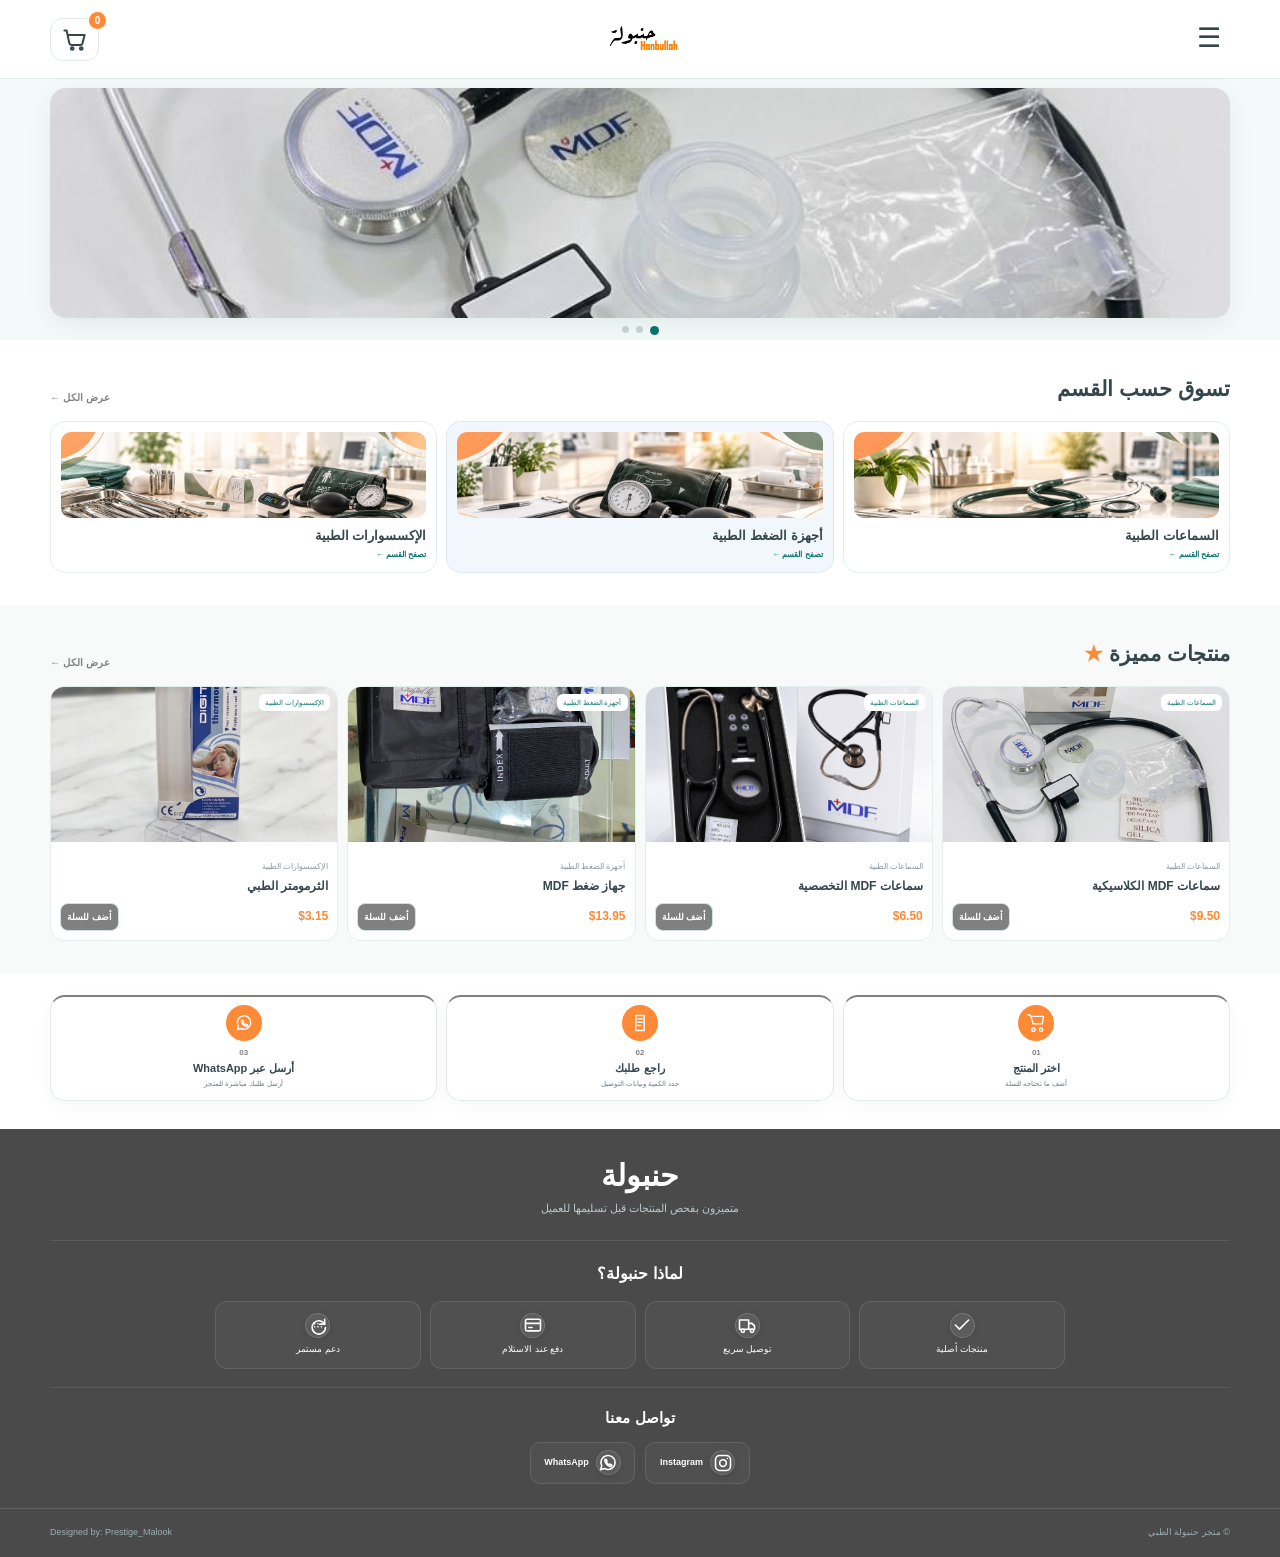
==== index.html @ afe7ba10 "Update index.html" ====
<!doctype html>
<html lang="ar" dir="rtl">
<head>
<meta charset="utf-8"><meta name="viewport" content="width=device-width,initial-scale=1,viewport-fit=cover">
<meta name="theme-color" content="#0b756e"><title>حنبولة | متجر الأدوات الطبية</title>
<link rel="stylesheet" href="css/style.css">
</head>
<body>
<header class="site-header">
  <div class="container header-row">
    <button class="menu-btn" id="mobileMenuBtn" aria-label="فتح القائمة" aria-expanded="false" type="button">☰</button>
    <a class="brand" href="index.html" aria-label="حنبولة">
      <strong></strong>
      <div class="header-logo">
    <img src="images/logo.jpg" alt="حنبولة">
</div>
 <a class="cart" href="cart.html" aria-label="السلة">
  <svg class="cart-icon" viewBox="0 0 24 24" aria-hidden="true">
    <path d="M3 4h2l2.4 11.2a2 2 0 0 0 2 1.6h7.8a2 2 0 0 0 1.9-1.4L21 8H6"/>
    <circle cx="10" cy="20" r="1.2"/>
    <circle cx="18" cy="20" r="1.2"/>
  </svg>
  <b id="cartCount">0</b>
</a>
  <nav id="mainNav" aria-hidden="true">
    <div class="container nav-inner">
      <a href="index.html">الرئيسية</a>
      <a href="products.html">كل المنتجات</a>
      <a href="categories.html">كل الأقسام</a>
    </div>
  </nav>
</header>

<section class="hero" aria-label="العروض والإعلانات">
  <div class="hero-banner-wrap">
    <div class="hero-slider" id="heroSlider" aria-live="polite">
      <div class="slide active"><img src="images/001.jpg" alt="عرض حنبولة 1"></div>
      <div class="slide"><img src="images/002.jpg" alt="عرض حنبولة 2"></div>
      <div class="slide"><img src="images/003.jpg" alt="عرض حنبولة 3"></div>
    </div>
  </div>
  <div class="dots" id="heroDots" aria-label="شرائح البانر">
    <button class="on" aria-label="الشريحة 1"></button>
    <button aria-label="الشريحة 2"></button>
    <button aria-label="الشريحة 3"></button>
  </div>
</section>

<section class="section" id="categories"><div class="container">
 <div class="section-head"><h2>تسوق حسب القسم</h2><a href="categories.html">عرض الكل ←</a></div>
 <div id="categoryGrid" class="category-grid"></div>
</div></section>

<section class="section featured"><div class="container">
 <div class="section-head"><h2>منتجات مميزة <span>★</span></h2><a href="categories.html">عرض الكل ←</a></div>
 <div id="featuredGrid" class="product-grid"></div>
</div></section>

<section class="steps" aria-label="طريقة الطلب">
  <div class="container">
    <div class="steps-grid">
      <div class="step-card">
        <div class="step-icon" aria-hidden="true"><svg viewBox="0 0 24 24"><path d="M6 4h15l-1.5 9h-11zM6 4 4.5 2H2M9 18a2 2 0 1 0 0 4 2 2 0 0 0 0-4Zm9 0a2 2 0 1 0 0 4 2 2 0 0 0 0-4Z"/></svg></div>
        <b>01</b><h3>اختر المنتج</h3><p>أضف ما تحتاجه للسلة</p>
      </div>
      <div class="step-card">
        <div class="step-icon" aria-hidden="true"><svg viewBox="0 0 24 24"><path d="M7 3h10v18H7zM9 7h6M9 11h6M9 15h4"/></svg></div>
        <b>02</b><h3>راجع طلبك</h3><p>حدد الكمية وبيانات التوصيل</p>
      </div>
      <div class="step-card">
        <div class="step-icon" aria-hidden="true"><svg viewBox="0 0 24 24"><path d="M20 11.5a8 8 0 0 1-11.7 7.1L4 20l1.4-4.1A8 8 0 1 1 20 11.5Z"/><path d="M9 9.2c.2-.5.5-.6.8-.6h.5c.2 0 .4.1.5.4l.7 1.7c.1.2 0 .4-.1.6l-.5.6c.6 1 1.3 1.7 2.3 2.2l.6-.5c.2-.2.4-.2.6-.1l1.7.8c.2.1.3.3.3.5v.5c0 .3-.2.6-.6.8-1 .4-2.5-.1-4.1-1.5-1.6-1.3-2.5-2.9-2.7-4.1Z"/></svg></div>
        <b>03</b><h3>أرسل عبر WhatsApp</h3><p>أرسل طلبك مباشرة للمتجر</p>
      </div>
    </div>
  </div>
</section>

<footer class="site-footer">
  <div class="container footer-main">
    <div class="footer-brand">
      <strong>حنبولة<span></span></strong>
      <p>متميزون بفحص المنتجات قبل تسليمها للعميل</p>
    </div>

    <div class="footer-benefits">
      <h3>لماذا حنبولة؟</h3>
      <div class="footer-benefit-grid">
        <div class="footer-benefit"><span class="benefit-icon"><svg viewBox="0 0 24 24" aria-hidden="true"><path d="M20 6 9 17l-5-5"/></svg></span><span>منتجات أصلية</span></div>
        <div class="footer-benefit"><span class="benefit-icon"><svg viewBox="0 0 24 24" aria-hidden="true"><path d="M3 6h11v11H3zM14 10h4l3 3v4h-7z"/><circle cx="7" cy="19" r="2"/><circle cx="18" cy="19" r="2"/></svg></span><span>توصيل سريع</span></div>
        <div class="footer-benefit"><span class="benefit-icon"><svg viewBox="0 0 24 24" aria-hidden="true"><rect x="3" y="5" width="18" height="14" rx="2"/><path d="M3 10h18M7 15h4"/></svg></span><span>دفع عند الاستلام</span></div>
        <div class="footer-benefit"><span class="benefit-icon"><svg viewBox="0 0 24 24" aria-hidden="true"><path d="M20 11a8 8 0 1 0 1 4"/><path d="M20 5v6h-6"/><path d="M8 10.5h.01M12 10.5h.01M16 10.5h.01M8 14h.01M12 14h.01M16 14h.01"/></svg></span><span>دعم مستمر</span></div>
      </div>
    </div>
    <div class="footer-social">
      <h3>تواصل معنا</h3>
      <div class="social-links">
        <a href="#" aria-label="Instagram"><span><svg viewBox="0 0 24 24" aria-hidden="true"><rect x="3" y="3" width="18" height="18" rx="5"/><circle cx="12" cy="12" r="4"/><circle cx="17.4" cy="6.6" r="1" fill="currentColor" stroke="none"/></svg></span><b>Instagram</b></a>
        <a href="#" aria-label="WhatsApp"><span><svg viewBox="0 0 24 24" aria-hidden="true"><path d="M20.5 11.2a8.5 8.5 0 0 1-12.7 7.4L3 20l1.5-4.5A8.5 8.5 0 1 1 20.5 11.2Z"/><path d="M8.2 8.2c.2-.5.5-.6.8-.6h.5c.2 0 .4.1.5.4l.7 1.7c.1.3.1.5-.1.7l-.6.7c.7 1.3 1.7 2.3 3 3l.7-.6c.2-.2.4-.2.7-.1l1.7.7c.3.1.4.3.4.5v.5c0 .3-.1.6-.6.8-.5.2-1.1.2-1.7 0-2.4-.8-4.9-3.3-5.7-5.7-.2-.6-.2-1.2 0-1.7Z"/></svg></span><b>WhatsApp</b></a>
      </div>
    </div>
  </div>

  <div class="footer-bottom">
    <div class="container footer-bottom-inner">
      <span>Designed by: Prestige_Malook</span>
      <span>© متجر حنبولة الطبي</span>
    </div>
  </div>
</footer>
<script src="data/store-data.js"></script><script src="js/app.js"></script><script src="js/slider.js"></script>
</body></html>
---- css/style.css ----
:root{--green:#0b756e;--dark:#17212b;--muted:#6b7a84;--line:#e3ebea;--soft:#f2f9f8}
*{box-sizing:border-box}body{margin:0;font-family:Arial,Tahoma,sans-serif;color:var(--dark);line-height:1.6}a{text-decoration:none;color:inherit}button,input,select,textarea{font:inherit}button{cursor:pointer}.container{width:min(1180px,calc(100% - 30px));margin:auto}
.site-header{background:#fff;position:sticky;top:0;z-index:50;box-shadow:0 1px 0 var(--line)}.header-row{height:68px;display:flex;align-items:center;justify-content:space-between}.menu-btn{border:0;background:none;font-size:27px}.brand{position:relative;font-size:25px;font-weight:900;padding-bottom:12px}.brand i{font-style:normal;color:var(--green)}.brand small{position:absolute;right:0;bottom:0;font-size:7px;color:#78868e;white-space:nowrap}.cart{border:1px solid var(--line);border-radius:13px;padding:7px 10px;display:flex;gap:3px;align-items:center}.cart b{background:#FC8A36;color:white;border-radius:50%;min-width:23px;height:23px;line-height:23px;text-align:center;font-size:11px}
.search-wrap{padding-bottom:9px}.search{height:45px;border:1px solid var(--line);border-radius:13px;display:flex;overflow:hidden;background:#fafcfc}.search input{flex:1;min-width:0;border:0;outline:0;background:none;padding:0 13px}.search button{width:48px;border:0;background:none;color:var(--green);font-size:25px}nav{display:none;border-top:1px solid #f1f3f3}nav.open{display:block}.nav-inner{display:flex;gap:25px;overflow:auto;white-space:nowrap}.nav a{font-size:12px;padding:9px 0;color:#69777f;border-bottom:2px solid transparent}.nav a.active{color:var(--green);border-color:var(--green)}
.hero{background:linear-gradient(120deg,#edf8f7,#f9fbfb);overflow:hidden}.hero-inner{min-height:315px;display:flex;align-items:center;justify-content:space-between}.hero-copy{max-width:63%;padding:25px 0}.hero-copy>span{font-size:10px;color:var(--green);font-weight:800}.hero h1{font-size:clamp(35px,9vw,65px);line-height:1.08;margin:6px 0 12px;letter-spacing:-1.5px}.hero h1 em{font-style:normal;color:var(--green)}.hero p{font-size:12px;color:var(--muted);margin:0 0 14px}.btn{display:inline-flex;align-items:center;justify-content:center;gap:10px;background:#FC8A36;color:#000000;border:0;border-radius:11px;padding:10px 17px;font-weight:800;font-size:12px}.btn.secondary{background:#808080;color:#FAFAFA;border:1px solid #cfe0de}.hero-visual{position:relative;display:grid;place-items:center;min-width:35%}.hero-circle{width:min(150px,30vw);aspect-ratio:1;border-radius:50%;background:#fff;display:grid;place-items:center;font-size:62px;box-shadow:0 15px 40px #0b756e14}.hero-visual label{position:absolute;bottom:3%;left:-4px;background:#fff;padding:5px 8px;border-radius:8px;font-size:7px;font-weight:800;box-shadow:0 6px 18px #0001}.dots{display:flex;justify-content:center;gap:6px;padding-bottom:10px}.dots i{width:7px;height:7px;border-radius:50%;background:#c9d2d2}.dots .on{background:var(--green)}
.section{padding:32px 0}.featured{background:#f7faf9}.section-head{display:flex;align-items:end;justify-content:space-between;margin-bottom:15px}.section-head h2{font-size:21px;margin:0}.section-head h2 span{color:#FC8A36}.section-head a{font-size:10px;color:#808080;font-weight:800}
.category-grid{display:grid;grid-template-columns:repeat(2,minmax(0,1fr));gap:9px}.category-card{min-height:118px;border:1px solid #d9ece9;border-radius:15px;background:#f0faf8;padding:12px;display:flex;flex-direction:column;justify-content:center;position:relative;overflow:hidden}.category-card:nth-child(2n){background:#f1f7fc;border-color:#dceaf4}.cat-icon{font-size:29px}.category-card h3{font-size:13px;margin:3px 0}.category-card span{font-size:8px;color:var(--green);font-weight:800}
.product-grid{display:grid;grid-template-columns:repeat(2,minmax(0,1fr));gap:9px}.product-card{background:#fff;border:1px solid var(--line);border-radius:14px;overflow:hidden}.product-image{height:155px;background:#f1f6f6;display:block;position:relative}.product-image img{width:100%;height:100%;object-fit:cover}.product-image span{position:absolute;top:7px;right:7px;background:#fff;padding:3px 6px;border-radius:6px;font-size:7px;color:var(--green)}.placeholder{display:grid!important;place-items:center}.placeholder:after{content:"🩺";font-size:50px}.product-info{padding:9px}.product-info small{font-size:8px;color:#8b979d}.product-info h3{font-size:12px;line-height:1.35;margin:2px 0 8px}.product-bottom{display:flex;flex-direction:column;gap:6px}.product-bottom strong{font-size:12px;color:#FC8A36}.product-bottom button{width:100%;border:1px solid #cfe3e0;background:#808080;color:#000000;border-radius:8px;padding:6px;font-size:9px;font-weight:800}
.steps{padding:28px 0}.steps-grid{display:grid;grid-template-columns:1fr;gap:14px}.steps-grid>div{border-top:2px solid #808080;padding-top:8px}.steps-grid b{font-size:9px;color:var(--green)}.steps-grid h3{font-size:13px;margin:2px 0}.steps-grid p{font-size:10px;color:var(--muted);margin:0}footer{background:#121b24;color:#cad5da}.footer-grid{display:grid;grid-template-columns:1fr;gap:15px;padding:25px 0}.footer-grid strong{font-size:23px;color:#fff}.footer-grid strong span{color:var(--green)}.footer-grid h4{color:#fff;margin:0}.footer-grid a,.footer-grid p{font-size:10px;margin:3px 0}.copyright{text-align:center;border-top:1px solid #ffffff12;padding:10px;font-size:9px}
.page{padding:35px 0;min-height:65vh}.page-head span,.eyebrow{font-size:10px;color:var(--green);font-weight:900}.page-head h1{font-size:32px;margin:2px 0}.page-head p{color:var(--muted);font-size:12px}.filters{display:flex;gap:8px;margin-bottom:18px}.filters input,.filters select{border:1px solid var(--line);border-radius:9px;padding:9px;outline:0}.filters input{flex:1}.filters select{min-width:210px}.empty{text-align:center;border:1px dashed #cbd8d7;border-radius:15px;padding:50px 15px;color:var(--muted)}.hidden{display:none}
.product-detail{display:grid;grid-template-columns:1fr 1fr;gap:35px}.detail-image{height:500px;border-radius:18px;background:#f2f7f7;overflow:hidden}.detail-image img{width:100%;height:100%;object-fit:cover}.detail-content h1{font-size:38px;line-height:1.15}.detail-price{font-size:25px;color:#FC8A36;font-weight:900}.detail-content>p{color:var(--muted)}.qty-row{display:flex;align-items:center;margin:18px 0}.qty-row button{width:40px;height:40px;border:1px solid var(--line);background:#f8fafb}.qty-row input{width:55px;height:40px;border:1px solid var(--line);text-align:center}.full{width:100%;margin-bottom:8px}
.cart-layout{display:grid;grid-template-columns:1.4fr .7fr;gap:20px}.cart-items{border:1px solid var(--line);border-radius:15px;overflow:hidden}.cart-row{display:grid;grid-template-columns:65px 1fr auto auto auto;gap:10px;align-items:center;padding:12px;border-bottom:1px solid var(--line)}.cart-row img{width:65px;height:65px;object-fit:cover;border-radius:9px;background:#f2f7f7}.cart-row h3{font-size:12px;margin:0}.cart-row small{font-size:10px;color:var(--muted)}.compact{margin:0}.compact button{width:28px;height:28px}.remove{border:0;background:none;color:#b42323;font-size:10px}.order-box{border:1px solid var(--line);border-radius:15px;padding:16px;position:sticky;top:115px}.summary{display:flex;justify-content:space-between}.order-box label{display:block;font-size:9px;font-weight:800;margin:8px 0}.order-box input,.order-box textarea{width:100%;display:block;margin-top:4px;border:1px solid var(--line);border-radius:8px;padding:8px;outline:0}.order-box textarea{min-height:65px}.wa{width:100%;border:0;background:#168a48;color:#fff;border-radius:9px;padding:10px;font-weight:900;font-size:11px}.toast{position:fixed;bottom:18px;right:18px;background:#17212b;color:#fff;padding:9px 13px;border-radius:9px;opacity:0;transition:.2s;z-index:100}.toast.show{opacity:1}
@media(min-width:901px){.header-row{height:78px}.search-wrap{position:absolute;left:50%;top:17px;transform:translateX(-50%);width:45vw;max-width:560px;padding:0}.nav{display:block}.hero-inner{min-height:430px}.hero-copy{max-width:55%}.category-grid{grid-template-columns:repeat(3,1fr)}.product-grid{grid-template-columns:repeat(4,1fr)}.product-bottom{flex-direction:row;align-items:center;justify-content:space-between}.product-bottom button{width:auto}.steps-grid{grid-template-columns:repeat(3,1fr)}.footer-grid{grid-template-columns:2fr 1fr 1fr}}
@media(max-width:600px){.hero-inner{min-height:300px}.hero-copy{max-width:64%}.hero h1{font-size:37px}.hero p{font-size:11px;line-height:1.75}.hero-circle{width:120px;font-size:52px}.section{padding:30px 0}.category-grid{grid-template-columns:repeat(2,minmax(0,1fr))}.product-grid{grid-template-columns:repeat(2,minmax(0,1fr))}.product-image{height:150px}.product-detail{grid-template-columns:1fr;gap:18px}.detail-image{height:315px}.detail-content h1{font-size:29px}.cart-layout{grid-template-columns:1fr}.order-box{position:static}.cart-row{grid-template-columns:56px 1fr auto;gap:7px}.cart-row img{width:56px;height:56px}.cart-row>strong{grid-column:2}.filters{flex-direction:column}.filters select{min-width:0}.footer-grid{grid-template-columns:1fr}}
@media(max-width:360px){.hero h1{font-size:33px}.hero-circle{width:105px}.product-image{height:140px}}

/* ===== v4 requested refinements ===== */
.header-row{direction:rtl}
.menu-btn{order:1;width:42px;height:42px;color:#17212b;display:grid;place-items:center}
.brand{order:2;position:absolute;left:50%;transform:translateX(-50%);top:7px;width:max-content;max-width:58%;text-align:center;padding:0}
.cart{order:3}
.brand strong{display:block;font-size:22px;line-height:1.05}
.brand i{display:inline;color:var(--green)}
.brand small{display:block;position:static;font-size:7px;line-height:1.2;margin-top:3px;color:#718087}
.brand-logo{display:flex;align-items:center;justify-content:center;gap:4px;font-size:9px;line-height:1;color:var(--green);margin-top:5px;font-weight:900}
.brand-logo b{width:17px;height:17px;display:grid;place-items:center;border-radius:50%;background:var(--green);color:#fff;font-size:10px}
.search-wrap{display:none!important}

.hero-inner{min-height:300px}
.hero-copy{max-width:57%}
.hero-copy .btn{display:none!important} /* إزالة زر/كلمة تصفح المنتجات من وسط البانر */
.hero-visual{min-width:39%;height:225px}
.hero-slider{width:min(235px,32vw);height:225px;border-radius:18px;overflow:hidden;background:#fff;box-shadow:0 14px 38px rgba(17,55,55,.08);position:relative}
.hero-slider .slide{position:absolute;inset:0;opacity:0;transition:opacity .7s ease}
.hero-slider .slide.active{opacity:1}
.hero-slider img{width:100%;height:100%;object-fit:cover;display:block}
.slider-arrows{position:absolute;inset:0;display:flex;align-items:center;justify-content:space-between;padding:0 5px;pointer-events:none}
.slider-arrows button{pointer-events:auto;width:28px;height:28px;border:0;border-radius:50%;background:#ffffffd9;color:var(--green);font-size:22px;line-height:20px}
.hero-dots{display:none}

.category-card .cat-icon{font-size:29px}

.usd-price{display:block;color:#FC8A36;font-weight:900}
.yer-price{display:block;font-size:8px;color:#FC8A36;font-weight:600;margin-top:1px}
.rate-note{font-size:9px;color:#FC8A36;background:#FC8A36;border-radius:7px;padding:6px 8px;margin:8px 0 12px;text-align:center}
.summary strong{font-size:15px;text-align:right}

@media(max-width:600px){
  .header-row{height:72px}
  .brand{top:6px;max-width:55%}
  .brand strong{font-size:20px}
  .brand small{font-size:6px}
  .brand-logo{font-size:8px;margin-top:4px}
  .brand-logo b{width:15px;height:15px;font-size:9px}
  .hero-inner{min-height:265px}
  .hero-copy{max-width:60%;padding:18px 0}
  .hero-copy .btn{display:none!important}
  .hero h1{font-size:34px;margin-bottom:8px}
  .hero p{font-size:10px;line-height:1.65}
  .hero-visual{min-width:40%;height:190px}
  .hero-slider{width:125px;height:190px;border-radius:14px}
  .slider-arrows button{width:24px;height:24px;font-size:18px}
  .category-grid{grid-template-columns:repeat(2,minmax(0,1fr))}
  .product-grid{grid-template-columns:repeat(2,minmax(0,1fr))}
}
@media(min-width:601px) and (max-width:900px){
  .hero-inner{min-height:300px}
  .hero-slider{width:200px;height:215px}
}

/* ===== v5: compact mobile header + horizontal advertising banner + horizontal order steps ===== */
nav.open{display:block!important}
.menu-btn{position:relative;border:0;background:transparent;padding:7px;display:flex;flex-direction:column;justify-content:center;gap:5px;z-index:3}
.menu-btn span{display:block;width:29px;height:3px;border-radius:3px;background:var(--dark);transition:.2s}
.menu-btn[aria-expanded="true"] span:nth-child(1){transform:translateY(8px) rotate(45deg)}
.menu-btn[aria-expanded="true"] span:nth-child(2){opacity:0}
.menu-btn[aria-expanded="true"] span:nth-child(3){transform:translateY(-8px) rotate(-45deg)}

.brand{top:4px}
.brand strong{font-size:25px}
.brand small{font-size:8px;margin-top:2px}
.brand-logo{font-size:12px;margin-top:6px;gap:5px}
.brand-logo b{width:23px;height:23px;font-size:13px}
.header-row{min-height:78px}
nav{background:#fff}
.nav-inner{padding-bottom:5px}

.hero{background:#f4faf9;padding-top:10px}
.hero-banner-wrap{width:min(1180px,calc(100% - 30px));margin:auto}
.hero-slider{position:relative;width:100%;height:clamp(120px,20vw,230px);border-radius:16px;overflow:hidden;background:#e8f2f1;box-shadow:0 8px 25px rgba(17,55,55,.07)}
.hero-slider .slide{position:absolute;inset:0;opacity:0;visibility:hidden;transition:opacity .7s ease,visibility .7s ease}
.hero-slider .slide.active{opacity:1;visibility:visible}
.hero-slider img{width:100%;height:100%;display:block;object-fit:cover}
.hero-slider .slide img[src=""]{display:none}
.dots{padding:8px 0 5px;display:flex;justify-content:center;gap:7px}
.dots button{width:7px;height:7px;padding:0;border:0;border-radius:50%;background:#c8d5d4}
.dots button.on{width:9px;height:9px;background:var(--green)}
.slider-arrows{display:none!important}

.steps{padding:22px 0 28px;background:#fff}
.steps-grid{display:grid;grid-template-columns:repeat(3,minmax(0,1fr));gap:9px}
.step-card{border:1px solid var(--line);border-radius:15px;background:#fff;padding:12px 8px;text-align:center;min-width:0;box-shadow:0 5px 18px rgba(20,50,50,.035)}
.step-icon{width:36px;height:36px;border-radius:50%;margin:0 auto 6px;background:#FC8A36;color:#FAFAFA;display:grid;place-items:center}
.step-icon svg{width:20px;height:20px;fill:none;stroke:currentColor;stroke-width:1.7;stroke-linecap:round;stroke-linejoin:round}
.step-card b{display:block;font-size:8px;color:#808080;margin-bottom:1px}
.step-card h3{font-size:11px;margin:0;line-height:1.35}
.step-card p{font-size:7px;color:var(--muted);margin:3px 0 0;line-height:1.4}

@media(max-width:600px){
  .header-row{height:86px;min-height:86px}
  .brand{top:5px}
  .brand strong{font-size:24px}
  .brand small{font-size:7px}
  .brand-logo{font-size:11px;margin-top:6px}
  .brand-logo b{width:22px;height:22px;font-size:12px}
  .cart{padding:6px 9px}
  .menu-btn{width:42px;height:42px}
  nav.open{box-shadow:0 8px 16px rgba(0,0,0,.06)}
  .nav-inner{gap:18px;padding:0 15px 8px}
  .nav a{font-size:11px}
  .hero{padding-top:8px}
  .hero-banner-wrap{width:calc(100% - 20px)}
  .hero-slider{height:150px;border-radius:13px}
  .steps{padding:18px 0 25px}
  .steps-grid{gap:6px}
  .step-card{padding:10px 4px;min-height:112px}
  .step-icon{width:32px;height:32px}
  .step-icon svg{width:18px;height:18px}
  .step-card h3{font-size:10px}
  .step-card p{font-size:6.5px}
}
@media(max-width:360px){
  .brand strong{font-size:22px}
  .brand-logo{font-size:10px}
  .brand-logo b{width:20px;height:20px}
  .hero-slider{height:132px}
  .step-card h3{font-size:9px}
}

/* ===== Footer refinement: Why Hanbola integrated into footer ===== */
.site-footer{
  background:#111c25;
  color:#d7e1e3;
  margin-top:0;
}
.site-footer .footer-main{
  padding:30px 0 24px;
  text-align:center;
}
.footer-brand strong{
  display:block;
  color:#fff;
  font-size:30px;
  line-height:1.1;
  font-weight:900;
}
.footer-brand strong span{color:var(--green)}
.footer-brand p{
  margin:8px 0 22px;
  font-size:11px;
  color:#b9c7ca;
}
.footer-benefits{
  border-top:1px solid rgba(255,255,255,.10);
  padding-top:20px;
}
.footer-benefits h3{
  color:#fff;
  margin:0 0 14px;
  font-size:16px;
}
.footer-benefit-grid{
  display:grid;
  grid-template-columns:repeat(4,1fr);
  gap:9px;
  max-width:850px;
  margin:auto;
}
.footer-benefit{
  min-height:68px;
  border:1px solid rgba(255,255,255,.10);
  background:rgba(255,255,255,.035);
  border-radius:12px;
  display:flex;
  align-items:center;
  justify-content:center;
  flex-direction:column;
  gap:4px;
  font-size:9px;
}
.benefit-icon{
  width:25px;
  height:25px;
  border-radius:50%;
  display:grid;
  place-items:center;
  background:rgba(11,117,110,.20);
  color:#5fc9c0;
  font-size:13px;
  font-weight:900;
}
.footer-bottom{
  border-top:1px solid rgba(255,255,255,.12);
}
.footer-bottom-inner{
  min-height:48px;
  display:flex;
  align-items:center;
  justify-content:space-between;
  gap:15px;
  font-size:9px;
  color:#9eafb3;
  direction:ltr;
}
.footer-bottom-inner span:last-child{direction:rtl}

@media(max-width:600px){
  .site-footer .footer-main{padding:27px 0 20px}
  .footer-brand strong{font-size:27px}
  .footer-brand p{font-size:10px;margin:7px 0 18px}
  .footer-benefits{padding-top:17px}
  .footer-benefits h3{font-size:15px;margin-bottom:11px}
  .footer-benefit-grid{
    grid-template-columns:repeat(2,1fr);
    gap:8px;
  }
  .footer-benefit{min-height:62px;font-size:8px}
  .footer-bottom-inner{
    min-height:58px;
    flex-direction:column;
    justify-content:center;
    gap:4px;
    font-size:8px;
  }
}

/* ===== v5.2 final refinements ===== */

/* Header branding */
.brand{padding:0!important}
.brand small,.brand-logo{display:none!important}

/* Standalone logo between the store name and the banner */
.brand-mark-wrap{
  height:78px;
  display:flex;
  align-items:center;
  justify-content:center;
  background:#fff;
}
.brand-mark{
  width:58px;
  height:58px;
  border-radius:50%;
  background:#34474d;
  border:4px solid #e8eeee;
  box-shadow:0 5px 16px rgba(20,40,45,.12);
  display:grid;
  place-items:center;
}
.brand-mark span{
  width:38px;
  height:38px;
  border-radius:50%;
  display:grid;
  place-items:center;
  border:2px solid #76c9c2;
  color:#fff;
  font-size:21px;
  font-weight:900;
}

/* Professional vertical menu that does not push page content sideways */
.site-header{overflow:visible}
#mainNav{
  position:relative;
}
#mainNav.open{
  display:block;
}
#mainNav .nav-inner{
  position:relative;
}
@media(max-width:900px){
  #mainNav.open .nav-inner{
    position:absolute;
    top:0;
    right:15px;
    width:min(190px,calc(100vw - 30px));
    background:#fff;
    border:1px solid var(--line);
    border-radius:13px;
    box-shadow:0 14px 35px rgba(15,35,40,.14);
    padding:7px;
    display:flex;
    flex-direction:column;
    gap:2px;
    z-index:80;
  }
  #mainNav.open .nav-inner a{
    display:block;
    padding:9px 11px;
    border:0;
    border-radius:8px;
    font-size:11px;
  }
  #mainNav.open .nav-inner a:hover,
  #mainNav.open .nav-inner a.active{
    background:#eef8f7;
    color:var(--green);
  }
}

/* Cart pages fill the viewport and keep footer at the bottom */
body:has(.cart-layout), body:has(#cartLayout){
  min-height:100vh;
  display:flex;
  flex-direction:column;
}
body:has(.cart-layout) .site-header,
body:has(#cartLayout) .site-header{flex:none}
body:has(.cart-layout) .page,
body:has(#cartLayout) .page{
  flex:1;
  width:100%;
  min-height:0;
}
body:has(.cart-layout) .site-footer,
body:has(#cartLayout) .site-footer{
  margin-top:auto;
}

/* Cart uses YER only */
.cart-yar-price{
  display:block;
  color:#FC8A36;
  font-size:12px;
  font-weight:900;
  white-space:nowrap;
}

/* Better mobile logo spacing */
@media(max-width:600px){
  .brand-mark-wrap{height:72px}
  .brand-mark{width:55px;height:55px}
  .brand-mark span{width:36px;height:36px;font-size:20px}
}

/* ===== v5.3: compact header logo + universal menu ===== */
.brand{padding:0!important;top:4px!important}
.brand strong{display:block;line-height:1}
.brand i{display:block;line-height:7px;font-size:12px;margin-top:1px}
.header-logo{
  display:grid;
  place-items:center;
  width:28px;
  height:28px;
  margin:2px auto 0;
  border-radius:50%;
  background:#34474d;
  border:2px solid #76c9c2;
  color:#fff;
  font-size:15px;
  font-weight:900;
  box-shadow:0 2px 7px rgba(20,40,45,.16);
}
#mainNav{position:relative;z-index:100}
#mainNav.open{display:block!important}
@media(max-width:900px){
  #mainNav.open .nav-inner{
    position:absolute;
    top:5px;
    right:15px;
    width:min(200px,calc(100vw - 30px));
    background:#fff;
    border:1px solid var(--line);
    border-radius:13px;
    box-shadow:0 14px 35px rgba(15,35,40,.16);
    padding:7px;
    display:flex;
    flex-direction:column;
    gap:2px;
    z-index:120;
  }
  #mainNav.open .nav-inner a{
    display:block;
    padding:10px 12px;
    border:0;
    border-radius:8px;
    font-size:11px;
  }
  #mainNav.open .nav-inner a.active,
  #mainNav.open .nav-inner a:hover{background:#eef8f7;color:var(--green)}
}
@media(max-width:600px){
  .header-row{height:72px}
  .brand{top:4px!important}
  .brand strong{font-size:20px}
  .header-logo{width:28px;height:28px;font-size:15px}
}

/* ===== v5.4 requested updates ===== */

/* Remove the green dot between store name and logo */
.brand i{display:none!important}

/* Category cards: image slots supplied externally in /images */
.category-card{justify-content:flex-end;padding:10px}
.cat-image{
  width:100%;
  height:86px;
  border-radius:10px;
  overflow:hidden;
  background:#e8f3f2;
  display:grid;
  place-items:center;
  margin-bottom:6px;
}
.cat-image img{
  width:100%;
  height:100%;
  object-fit:cover;
  display:block;
}
.cat-image.image-missing::after{
  content:"صورة القسم";
  color:#809094;
  font-size:9px;
}
.category-card h3{margin:2px 0}
.category-card span{margin-top:1px}

/* Social section in footer */
.footer-social{
  border-top:1px solid rgba(255,255,255,.10);
  padding-top:18px;
  margin-top:18px;
}
.footer-social h3{
  color:#fff;
  margin:0 0 12px;
  font-size:15px;
}
.social-links{
  display:flex;
  justify-content:center;
  align-items:center;
  gap:10px;
}
.social-links a{
  min-width:105px;
  height:42px;
  border:1px solid rgba(255,255,255,.11);
  background:rgba(255,255,255,.035);
  border-radius:10px;
  display:flex;
  align-items:center;
  justify-content:center;
  gap:7px;
  color:#dce7e8;
  font-size:9px;
}
.social-links a span{
  width:25px;height:25px;border-radius:50%;
  display:grid;place-items:center;
  background:rgba(11,117,110,.22);
  color:#71cec7;
  font-size:17px;
}
@media(max-width:600px){
  .cat-image{height:78px}
  .social-links{gap:8px}
  .social-links a{min-width:110px}
}

/* v5.4 final: hide any legacy brand dot */
.brand i{display:none!important}

/* v5.5: logo vertically centered between store name and banner */
.header-logo{
  transform:translateY(4px);
}

/* ===== v5.6 final requested refinements ===== */
.header-logo{
  transform:translateY(7px);
  overflow:hidden;
  position:relative;
}
.header-logo img{
  width:100%;
  height:100%;
  object-fit:contain;
  display:block;
  position:absolute;
  inset:0;
}
.header-logo b{
  position:relative;
  z-index:1;
  color:#fff;
}
.header-logo:has(img[style*="display: none"]) b{display:grid;place-items:center;width:100%;height:100%}

/* White, clean footer icons */
.footer-benefit .benefit-icon,
.social-links a span{
  color:#fff!important;
}
.footer-benefit .benefit-icon{
  background:rgba(255,255,255,.10)!important;
}
.social-links a span{
  background:rgba(255,255,255,.10)!important;
}

/* ===== v5.7: footer icons only ===== */
.site-footer .benefit-icon svg,
.site-footer .social-links a span svg{
  width:16px;
  height:16px;
  display:block;
  fill:none;
  stroke:#fff;
  stroke-width:1.9;
  stroke-linecap:round;
  stroke-linejoin:round;
}
.site-footer .benefit-icon{
  color:#fff!important;
  background:rgba(255,255,255,.08)!important;
  border:1px solid rgba(255,255,255,.12);
}
.site-footer .social-links a span{
  color:#fff!important;
  background:rgba(255,255,255,.08)!important;
  border:1px solid rgba(255,255,255,.12);
}
.site-footer .benefit-icon,
.site-footer .social-links a span{
  box-shadow:0 2px 8px rgba(0,0,0,.10);
}

/* ===== v5.8: footer icon refinement only ===== */
.site-footer .benefit-icon,
.site-footer .social-links a span{
  color:#fff!important;
  background:rgba(255,255,255,.07)!important;
  border:1px solid rgba(255,255,255,.16);
  display:inline-flex;
  align-items:center;
  justify-content:center;
}
.site-footer .benefit-icon svg,
.site-footer .social-links a span svg{
  width:20px;
  height:20px;
  display:block;
  fill:none;
  stroke:#fff;
  stroke-width:1.9;
  stroke-linecap:round;
  stroke-linejoin:round;
}
.site-footer .social-links a span svg rect,
.site-footer .social-links a span svg circle{
  stroke:#fff;
}
.site-footer .social-links a span svg circle[fill="currentColor"]{
  fill:#fff;
  stroke:none;
}

.header-logo{
    display:block;
    width:140px;
    height:55px;
    margin:2px auto 0;
    border-radius:0;
    background:transparent;
    border:0;
    box-shadow:none;
    position:relative;
}

.header-logo img{
    width:100%;
    height:100%;
    object-fit:contain;
    display:block;
    position:absolute;
    inset:0;
}

/* =========================================================
   حنبولة | لوحة التحكم المركزية بالألوان
   ========================================================= */

:root{

  /* =========================
     01 - ألوان الموقع العامة
     ========================= */
  --hb-bg: #ffffff;
  --hb-text: #34474d;
  --hb-text-light: #6b7b80;
  --hb-heading: #34474d;
  --hb-border: #e5eeee;

  /* =========================
     02 - الهوية الرئيسية
     ========================= */
  --hb-primary: #34474d;
  --hb-primary-light: #76c9c2;
  --hb-primary-dark: #26363b;

  /* =========================
     03 - الهيدر
     ========================= */
  --hb-header-bg: #ffffff;
  --hb-header-text: #34474d;
  --hb-menu-color: #34474d;
  --hb-cart-color: #34474d;
  --hb-cart-count-bg: #2f9f96;
  --hb-cart-count-text: #ffffff;

  /* =========================
     04 - البانر
     ========================= */
  --hb-banner-bg: #f4faf9;
  --hb-banner-overlay: rgba(0,0,0,0);

  /* =========================
     05 - كروت الأقسام
     ========================= */
  --hb-category-bg: #ffffff;
  --hb-category-name: #34474d;
  --hb-category-border: #e5eeee;
  --hb-category-hover: #f4faf9;

  /* =========================
     06 - كروت المنتجات
     ========================= */
  --hb-product-bg: #ffffff;
  --hb-product-name: #34474d;
  --hb-product-description: #6b7b80;
  --hb-product-border: #e5eeee;

  /* =========================
     07 - الأسعار
     ========================= */

  /* سعر الدولار */
  --hb-usd-price: #FC8A36;

  /* سعر الريال اليمني */
  --hb-yer-price: #FC8A36;

  /* السعر القديم إن وجد */
  --hb-price-old: #FC8A36;

  /* رمز / اسم العملة */
  --hb-currency: #FC8A36;

  /* =========================
     08 - الأزرار
     ========================= */
  --hb-button-bg: #808080;
  --hb-button-text: #ffffff;

  --hb-button-hover: #FC8A36;
  --hb-button-hover-text: #ffffff;

  --hb-button-active: #FC8A36;
  --hb-button-active-text: #ffffff;

  /* =========================
     09 - الروابط
     ========================= */
  --hb-link: #2f9f96;
  --hb-link-hover: #34474d;

  /* =========================
     10 - السلة
     ========================= */
  --hb-cart-bg: #ffffff;
  --hb-cart-text: #34474d;
  --hb-cart-border: #e5eeee;
  --hb-cart-total: #2f9f96;

  /* =========================
     11 - النوافذ والتنبيهات
     ========================= */
  --hb-success: #2f9f96;
  --hb-error: #d9534f;
  --hb-warning: #e0a800;
  --hb-info: #3b82a0;

  /* =========================
     12 - القائمة المنسدلة
     ========================= */
  --hb-menu-bg: #ffffff;
  --hb-menu-text: #34474d;
  --hb-menu-hover: #f4faf9;
  --hb-menu-border: #e5eeee;

  /* =========================
     13 - الفوتر
     ========================= */
  --hb-footer-bg: #4a4a4a;
  --hb-footer-heading: #ffffff;
  --hb-footer-text: #ffffff;
  --hb-footer-link: #ffffff;
  --hb-footer-link-hover: #ffffff;

  /* =========================
     14 - أيقونات التواصل
     ========================= */
  --hb-icon: #FC8A36;
  --hb-icon-hover: #ffffff;

  /* =========================
     15 - الصور
     ========================= */
  --hb-image-bg: #e8f3f2;

  /* =========================
     16 - الظلال
     ========================= */
  --hb-shadow: rgba(20,40,45,.10);
  --hb-shadow-hover: rgba(20,40,45,.18);

  /* =========================
     17 - تأثيرات الحركة
     ========================= */
  --hb-transition: .25s;
}


/* =========================================================
   تطبيق الألوان
   ========================================================= */

/* الموقع */
body{
  background:var(--hb-bg);
  color:var(--hb-text);
}


/* الهيدر */
.site-header{
  background:var(--hb-header-bg);
}

.brand strong{
  color:var(--hb-header-text);
}

.menu-btn{
  color:var(--hb-menu-color);
}

.cart{
  color:var(--hb-cart-color);
}


/* البانر */
.hero{
  background:var(--hb-banner-bg);
}


/* صور كروت الأقسام */
.cat-image{
  background:var(--hb-image-bg);
}


/* كروت الأقسام */
.category-card{
  background:var(--hb-category-bg);
  border-color:var(--hb-category-border);
  transition:
    background-color var(--hb-transition) ease,
    border-color var(--hb-transition) ease,
    transform var(--hb-transition) ease;
}

.category-card:hover{
  background:var(--hb-category-hover);
}

.category-card .cat-name{
  color:var(--hb-category-name);
}


/* كروت المنتجات */
.product-card{
  background:var(--hb-product-bg);
  border-color:var(--hb-product-border);
  transition:
    background-color var(--hb-transition) ease,
    border-color var(--hb-transition) ease,
    transform var(--hb-transition) ease,
    box-shadow var(--hb-transition) ease;
}

.product-card .product-name{
  color:var(--hb-product-name);
}

.product-card p{
  color:var(--hb-product-description);
}


/* =========================================================
   الأسعار
   ========================================================= */

/* سعر الدولار */
.product-card .usd-price{
  color:var(--hb-usd-price);
}

/* سعر الريال اليمني */
.product-card .yer-price{
  color:var(--hb-yer-price);
}

/* السعر القديم */
.product-card .old-price{
  color:var(--hb-price-old);
}

/* العملة */
.product-card .currency{
  color:var(--hb-currency);
}


/* =========================================================
   الأزرار
   ========================================================= */

.product-card .btn,
.product-card button,
.category-card .btn,
.category-card button{
  background:var(--hb-button-bg);
  color:var(--hb-button-text);

  transition:
    background-color var(--hb-transition) ease,
    color var(--hb-transition) ease,
    transform var(--hb-transition) ease,
    box-shadow var(--hb-transition) ease;
}


/* عند المرور */
.product-card .btn:hover,
.product-card button:hover,
.category-card .btn:hover,
.category-card button:hover{
  background:var(--hb-button-hover);
  color:var(--hb-button-hover-text);
}


/* عند الضغط */
.product-card .btn:active,
.product-card button:active,
.category-card .btn:active,
.category-card button:active{
  background:var(--hb-button-active);
  color:var(--hb-button-active-text);
  transform:scale(.96);
}


/* =========================================================
   الروابط
   ========================================================= */

a{
  transition:color var(--hb-transition) ease;
}

a:hover{
  color:var(--hb-link-hover);
}


/* =========================================================
   القائمة
   ========================================================= */

#mainNav{
  background:var(--hb-menu-bg);
}

#mainNav a{
  color:var(--hb-menu-text);
}

#mainNav a:hover{
  background:var(--hb-menu-hover);
  color:var(--hb-link);
}


/* =========================================================
   الفوتر
   ========================================================= */

.site-footer{
  background:var(--hb-footer-bg);
  color:var(--hb-footer-text);
}

.site-footer h3,
.site-footer h4{
  color:var(--hb-footer-heading);
}

.site-footer a{
  color:var(--hb-footer-link);
}

.site-footer a:hover{
  color:var(--hb-footer-link-hover);
}


/* =========================================================
   الصور
   ========================================================= */

.product-image{
  background:var(--hb-image-bg);
}


/* =========================================================
   نهاية لوحة الألوان
   ========================================================= */

/* =====================================================
   حنبولة | أيقونة السلة
   ===================================================== */

.cart{
  position:relative;
  display:flex;
  align-items:center;
  justify-content:center;
  text-decoration:none;
}

.cart-icon{
  width:27px;
  height:27px;
  fill:none;
  stroke:var(--hb-cart-color, #34474d);
  stroke-width:1.8;
  stroke-linecap:round;
  stroke-linejoin:round;
  transition:
    transform .2s ease,
    stroke .2s ease;
}

/* عند لمس/الضغط على السلة */
.cart:active .cart-icon{
  transform:scale(.88);
}

/* عداد السلة */
#cartCount{
  position:absolute;
  top:-7px;
  right:-8px;
  min-width:17px;
  height:17px;
  padding:0 4px;
  border-radius:50%;
  background:var(--hb-cart-count-bg, #FC8A36);
  color:var(--hb-cart-count-text, #ffffff);
  font-size:10px;
  line-height:17px;
  text-align:center;
  font-weight:800;
}

/* لون رقم عداد السلة */
#cartCount{
  background:#FC8A36;
  color:#ffffff;
}
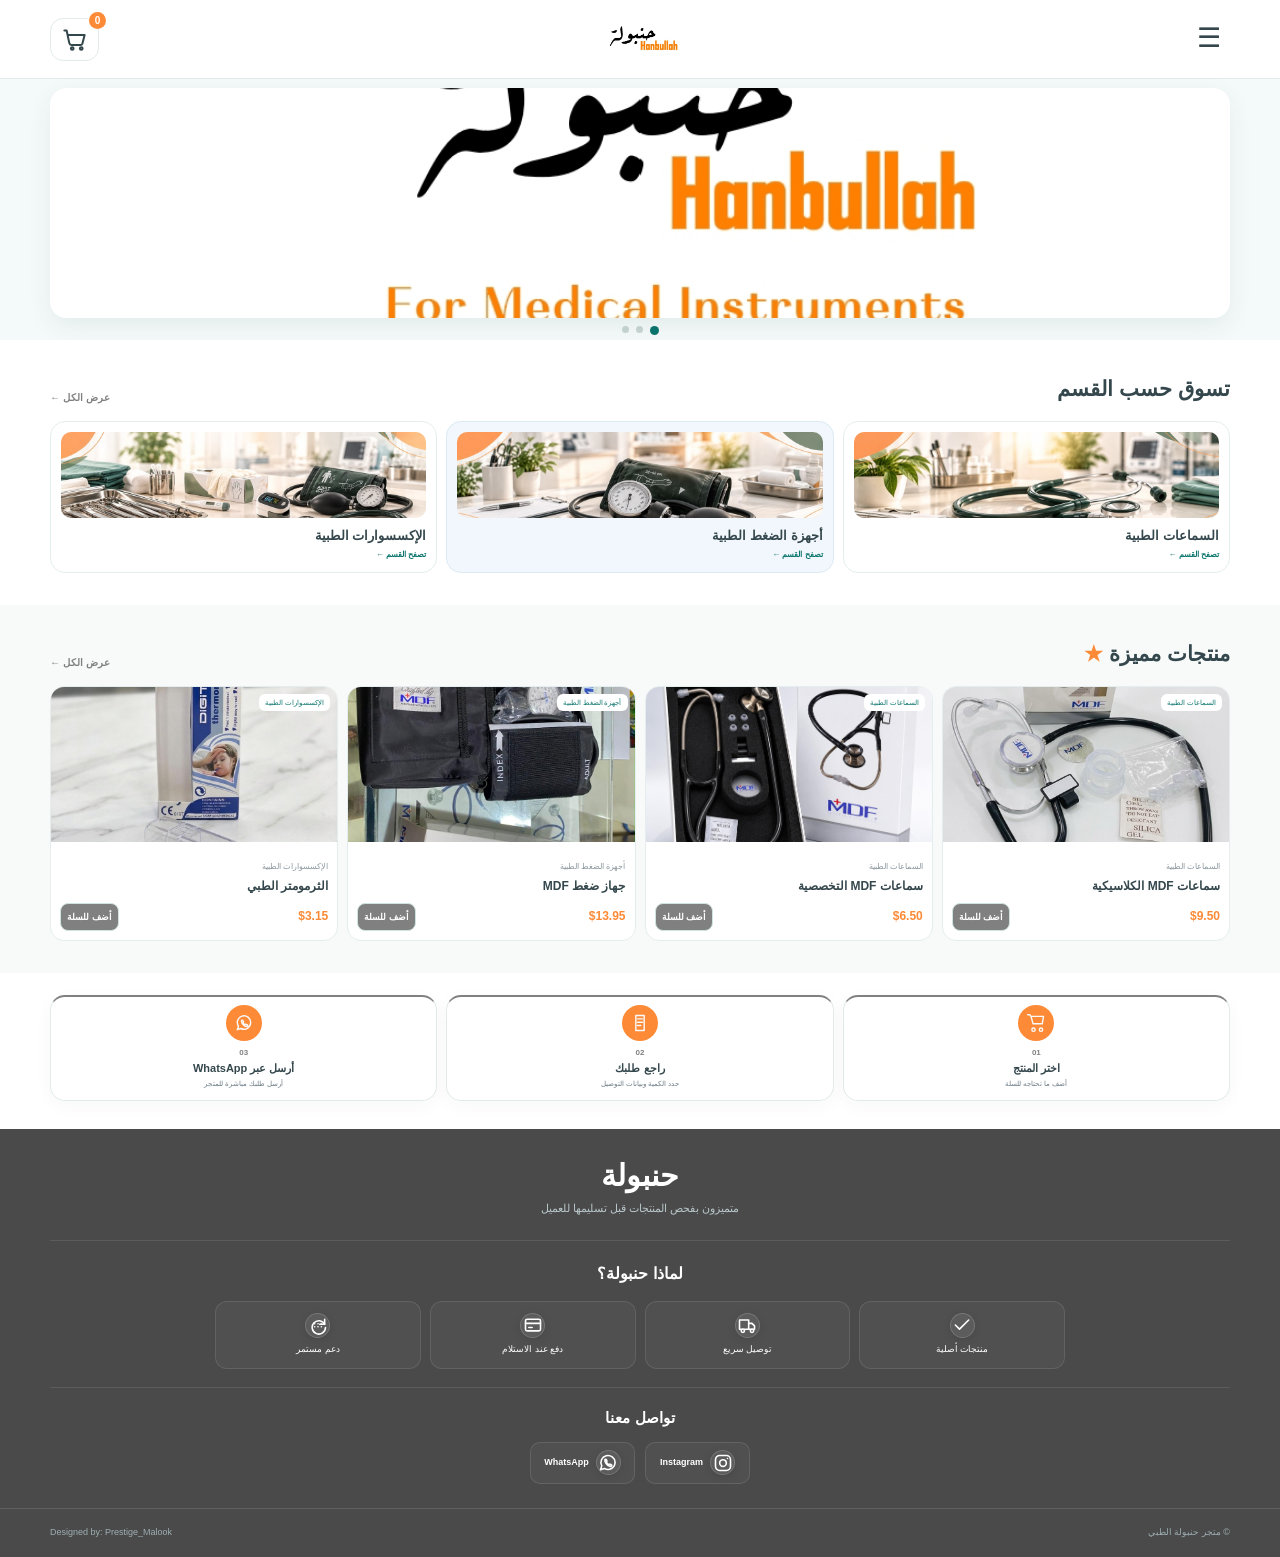
==== commit ae3739e9: "Update index.html" ====
--- a/index.html
+++ b/index.html
@@ -34,9 +34,9 @@
 <section class="hero" aria-label="العروض والإعلانات">
   <div class="hero-banner-wrap">
     <div class="hero-slider" id="heroSlider" aria-live="polite">
-      <div class="slide active"><img src="images/001.jpg" alt="عرض حنبولة 1"></div>
-      <div class="slide"><img src="images/002.jpg" alt="عرض حنبولة 2"></div>
-      <div class="slide"><img src="images/003.jpg" alt="عرض حنبولة 3"></div>
+      <div class="slide active"><img src="images/0101.jpg" alt="عرض حنبولة 1"></div>
+      <div class="slide"><img src="images/0202.jpg" alt="عرض حنبولة 2"></div>
+      <div class="slide"><img src="images/0303.jpg" alt="عرض حنبولة 3"></div>
     </div>
   </div>
   <div class="dots" id="heroDots" aria-label="شرائح البانر">
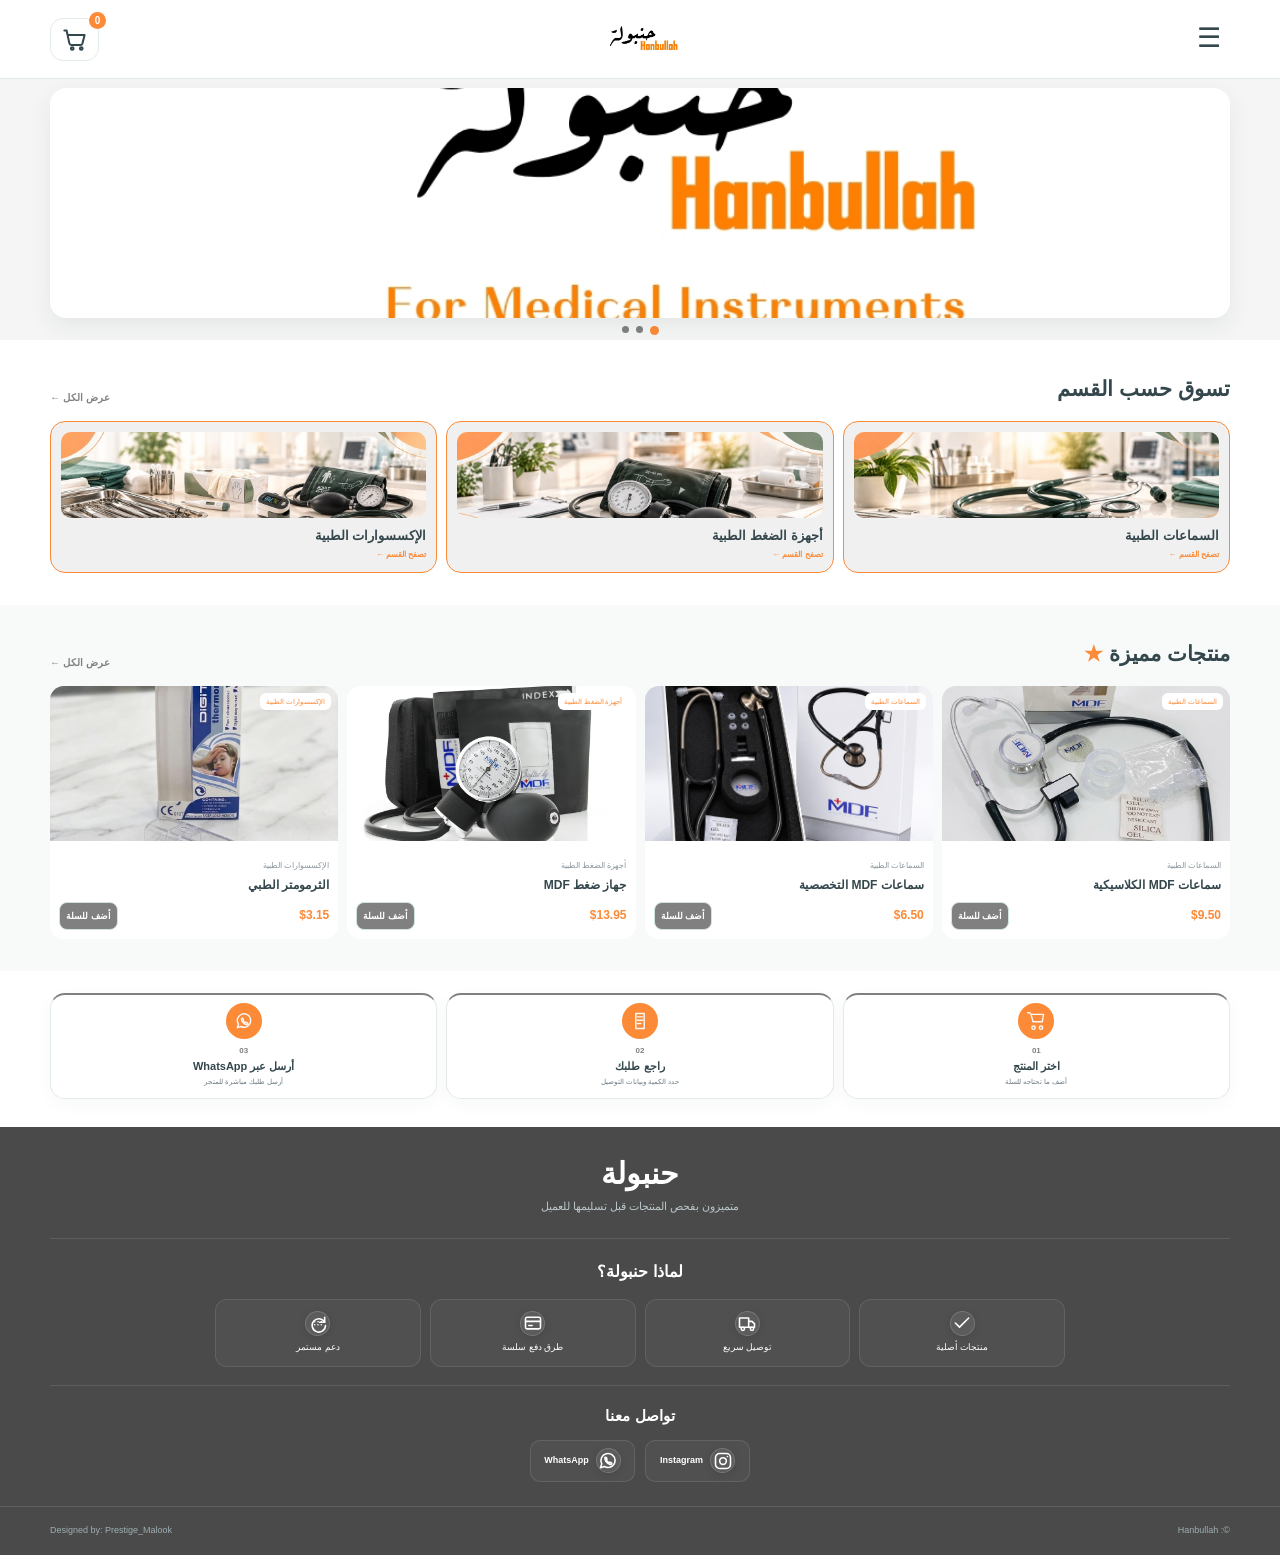
==== commit 5b09f20f: "Update index.html" ====
--- a/index.html
+++ b/index.html
@@ -87,15 +87,15 @@
       <div class="footer-benefit-grid">
         <div class="footer-benefit"><span class="benefit-icon"><svg viewBox="0 0 24 24" aria-hidden="true"><path d="M20 6 9 17l-5-5"/></svg></span><span>منتجات أصلية</span></div>
         <div class="footer-benefit"><span class="benefit-icon"><svg viewBox="0 0 24 24" aria-hidden="true"><path d="M3 6h11v11H3zM14 10h4l3 3v4h-7z"/><circle cx="7" cy="19" r="2"/><circle cx="18" cy="19" r="2"/></svg></span><span>توصيل سريع</span></div>
-        <div class="footer-benefit"><span class="benefit-icon"><svg viewBox="0 0 24 24" aria-hidden="true"><rect x="3" y="5" width="18" height="14" rx="2"/><path d="M3 10h18M7 15h4"/></svg></span><span>دفع عند الاستلام</span></div>
+        <div class="footer-benefit"><span class="benefit-icon"><svg viewBox="0 0 24 24" aria-hidden="true"><rect x="3" y="5" width="18" height="14" rx="2"/><path d="M3 10h18M7 15h4"/></svg></span><span>طرق دفع سلسة</span></div>
         <div class="footer-benefit"><span class="benefit-icon"><svg viewBox="0 0 24 24" aria-hidden="true"><path d="M20 11a8 8 0 1 0 1 4"/><path d="M20 5v6h-6"/><path d="M8 10.5h.01M12 10.5h.01M16 10.5h.01M8 14h.01M12 14h.01M16 14h.01"/></svg></span><span>دعم مستمر</span></div>
       </div>
     </div>
     <div class="footer-social">
       <h3>تواصل معنا</h3>
       <div class="social-links">
-        <a href="#" aria-label="Instagram"><span><svg viewBox="0 0 24 24" aria-hidden="true"><rect x="3" y="3" width="18" height="18" rx="5"/><circle cx="12" cy="12" r="4"/><circle cx="17.4" cy="6.6" r="1" fill="currentColor" stroke="none"/></svg></span><b>Instagram</b></a>
-        <a href="#" aria-label="WhatsApp"><span><svg viewBox="0 0 24 24" aria-hidden="true"><path d="M20.5 11.2a8.5 8.5 0 0 1-12.7 7.4L3 20l1.5-4.5A8.5 8.5 0 1 1 20.5 11.2Z"/><path d="M8.2 8.2c.2-.5.5-.6.8-.6h.5c.2 0 .4.1.5.4l.7 1.7c.1.3.1.5-.1.7l-.6.7c.7 1.3 1.7 2.3 3 3l.7-.6c.2-.2.4-.2.7-.1l1.7.7c.3.1.4.3.4.5v.5c0 .3-.1.6-.6.8-.5.2-1.1.2-1.7 0-2.4-.8-4.9-3.3-5.7-5.7-.2-.6-.2-1.2 0-1.7Z"/></svg></span><b>WhatsApp</b></a>
+        <a href="https://www.instagram.com/hanbullah?stkn=cXZuZmZ0dzFzdXk4" aria-label="Instagram"><span><svg viewBox="0 0 24 24" aria-hidden="true"><rect x="3" y="3" width="18" height="18" rx="5"/><circle cx="12" cy="12" r="4"/><circle cx="17.4" cy="6.6" r="1" fill="currentColor" stroke="none"/></svg></span><b>Instagram</b></a>
+        <a href="https://wa.me/966570524721" aria-label="WhatsApp"><span><svg viewBox="0 0 24 24" aria-hidden="true"><path d="M20.5 11.2a8.5 8.5 0 0 1-12.7 7.4L3 20l1.5-4.5A8.5 8.5 0 1 1 20.5 11.2Z"/><path d="M8.2 8.2c.2-.5.5-.6.8-.6h.5c.2 0 .4.1.5.4l.7 1.7c.1.3.1.5-.1.7l-.6.7c.7 1.3 1.7 2.3 3 3l.7-.6c.2-.2.4-.2.7-.1l1.7.7c.3.1.4.3.4.5v.5c0 .3-.1.6-.6.8-.5.2-1.1.2-1.7 0-2.4-.8-4.9-3.3-5.7-5.7-.2-.6-.2-1.2 0-1.7Z"/></svg></span><b>WhatsApp</b></a>
       </div>
     </div>
   </div>
@@ -103,7 +103,7 @@
   <div class="footer-bottom">
     <div class="container footer-bottom-inner">
       <span>Designed by: Prestige_Malook</span>
-      <span>© متجر حنبولة الطبي</span>
+      <span>©: Hanbullah</span>
     </div>
   </div>
 </footer>
--- a/css/style.css
+++ b/css/style.css
@@ -2,14 +2,14 @@
 *{box-sizing:border-box}body{margin:0;font-family:Arial,Tahoma,sans-serif;color:var(--dark);line-height:1.6}a{text-decoration:none;color:inherit}button,input,select,textarea{font:inherit}button{cursor:pointer}.container{width:min(1180px,calc(100% - 30px));margin:auto}
 .site-header{background:#fff;position:sticky;top:0;z-index:50;box-shadow:0 1px 0 var(--line)}.header-row{height:68px;display:flex;align-items:center;justify-content:space-between}.menu-btn{border:0;background:none;font-size:27px}.brand{position:relative;font-size:25px;font-weight:900;padding-bottom:12px}.brand i{font-style:normal;color:var(--green)}.brand small{position:absolute;right:0;bottom:0;font-size:7px;color:#78868e;white-space:nowrap}.cart{border:1px solid var(--line);border-radius:13px;padding:7px 10px;display:flex;gap:3px;align-items:center}.cart b{background:#FC8A36;color:white;border-radius:50%;min-width:23px;height:23px;line-height:23px;text-align:center;font-size:11px}
 .search-wrap{padding-bottom:9px}.search{height:45px;border:1px solid var(--line);border-radius:13px;display:flex;overflow:hidden;background:#fafcfc}.search input{flex:1;min-width:0;border:0;outline:0;background:none;padding:0 13px}.search button{width:48px;border:0;background:none;color:var(--green);font-size:25px}nav{display:none;border-top:1px solid #f1f3f3}nav.open{display:block}.nav-inner{display:flex;gap:25px;overflow:auto;white-space:nowrap}.nav a{font-size:12px;padding:9px 0;color:#69777f;border-bottom:2px solid transparent}.nav a.active{color:var(--green);border-color:var(--green)}
-.hero{background:linear-gradient(120deg,#edf8f7,#f9fbfb);overflow:hidden}.hero-inner{min-height:315px;display:flex;align-items:center;justify-content:space-between}.hero-copy{max-width:63%;padding:25px 0}.hero-copy>span{font-size:10px;color:var(--green);font-weight:800}.hero h1{font-size:clamp(35px,9vw,65px);line-height:1.08;margin:6px 0 12px;letter-spacing:-1.5px}.hero h1 em{font-style:normal;color:var(--green)}.hero p{font-size:12px;color:var(--muted);margin:0 0 14px}.btn{display:inline-flex;align-items:center;justify-content:center;gap:10px;background:#FC8A36;color:#000000;border:0;border-radius:11px;padding:10px 17px;font-weight:800;font-size:12px}.btn.secondary{background:#808080;color:#FAFAFA;border:1px solid #cfe0de}.hero-visual{position:relative;display:grid;place-items:center;min-width:35%}.hero-circle{width:min(150px,30vw);aspect-ratio:1;border-radius:50%;background:#fff;display:grid;place-items:center;font-size:62px;box-shadow:0 15px 40px #0b756e14}.hero-visual label{position:absolute;bottom:3%;left:-4px;background:#fff;padding:5px 8px;border-radius:8px;font-size:7px;font-weight:800;box-shadow:0 6px 18px #0001}.dots{display:flex;justify-content:center;gap:6px;padding-bottom:10px}.dots i{width:7px;height:7px;border-radius:50%;background:#c9d2d2}.dots .on{background:var(--green)}
+.hero{background:linear-gradient(120deg,#edf8f7,#f9fbfb);overflow:hidden}.hero-inner{min-height:315px;display:flex;align-items:center;justify-content:space-between}.hero-copy{max-width:63%;padding:25px 0}.hero-copy>span{font-size:10px;color:var(--green);font-weight:800}.hero h1{font-size:clamp(35px,9vw,65px);line-height:1.08;margin:6px 0 12px;letter-spacing:-1.5px}.hero h1 em{font-style:normal;color:var(--green)}.hero p{font-size:12px;color:var(--muted);margin:0 0 14px}.btn{display:inline-flex;align-items:center;justify-content:center;gap:10px;background:#FC8A36;color:#000000;border:0;border-radius:11px;padding:10px 17px;font-weight:800;font-size:12px}.btn.secondary{background:#808080;color:#FAFAFA;border:1px solid #cfe0de}.hero-visual{position:relative;display:grid;place-items:center;min-width:35%}.hero-circle{width:min(150px,30vw);aspect-ratio:1;border-radius:50%;background:#fff;display:grid;place-items:center;font-size:62px;box-shadow:0 15px 40px #0b756e14}.hero-visual label{position:absolute;bottom:3%;left:-4px;background:#fff;padding:5px 8px;border-radius:8px;font-size:7px;font-weight:800;box-shadow:0 6px 18px #0001}.dots{display:flex;justify-content:center;gap:6px;padding-bottom:10px}.dots i{width:7px;height:7px;border-radius:50%;background:#808080}.dots .on{background:#FC8A36)}
 .section{padding:32px 0}.featured{background:#f7faf9}.section-head{display:flex;align-items:end;justify-content:space-between;margin-bottom:15px}.section-head h2{font-size:21px;margin:0}.section-head h2 span{color:#FC8A36}.section-head a{font-size:10px;color:#808080;font-weight:800}
-.category-grid{display:grid;grid-template-columns:repeat(2,minmax(0,1fr));gap:9px}.category-card{min-height:118px;border:1px solid #d9ece9;border-radius:15px;background:#f0faf8;padding:12px;display:flex;flex-direction:column;justify-content:center;position:relative;overflow:hidden}.category-card:nth-child(2n){background:#f1f7fc;border-color:#dceaf4}.cat-icon{font-size:29px}.category-card h3{font-size:13px;margin:3px 0}.category-card span{font-size:8px;color:var(--green);font-weight:800}
-.product-grid{display:grid;grid-template-columns:repeat(2,minmax(0,1fr));gap:9px}.product-card{background:#fff;border:1px solid var(--line);border-radius:14px;overflow:hidden}.product-image{height:155px;background:#f1f6f6;display:block;position:relative}.product-image img{width:100%;height:100%;object-fit:cover}.product-image span{position:absolute;top:7px;right:7px;background:#fff;padding:3px 6px;border-radius:6px;font-size:7px;color:var(--green)}.placeholder{display:grid!important;place-items:center}.placeholder:after{content:"🩺";font-size:50px}.product-info{padding:9px}.product-info small{font-size:8px;color:#8b979d}.product-info h3{font-size:12px;line-height:1.35;margin:2px 0 8px}.product-bottom{display:flex;flex-direction:column;gap:6px}.product-bottom strong{font-size:12px;color:#FC8A36}.product-bottom button{width:100%;border:1px solid #cfe3e0;background:#808080;color:#000000;border-radius:8px;padding:6px;font-size:9px;font-weight:800}
+.category-grid{display:grid;grid-template-columns:repeat(2,minmax(0,1fr));gap:9px}.category-card{min-height:118px;border:1px solid #FC8A36;border-radius:15px;background:#f0faf8;padding:12px;display:flex;flex-direction:column;justify-content:center;position:relative;overflow:hidden}.category-card:nth-child(2n){background:#F0F0F0;border-color:#FC8A36}.cat-icon{font-size:29px}.category-card h3{font-size:13px;margin:3px 0}.category-card span{font-size:8px;color:#FC8A36;font-weight:800}
+.product-grid{display:grid;grid-template-columns:repeat(2,minmax(0,1fr));gap:9px}.product-card{background:#F0F0F0;border:1px solid FC8A36;border-radius:14px;overflow:hidden}.product-image{height:155px;background:#f1f6f6;display:block;position:relative}.product-image img{width:100%;height:100%;object-fit:cover}.product-image span{position:absolute;top:7px;right:7px;background:#fff;padding:3px 6px;border-radius:6px;font-size:7px;color:#FC8A36}.placeholder{display:grid!important;place-items:center}.placeholder:after{content:"🩺";font-size:50px}.product-info{padding:9px}.product-info small{font-size:8px;color:#8b979d}.product-info h3{font-size:12px;line-height:1.35;margin:2px 0 8px}.product-bottom{display:flex;flex-direction:column;gap:6px}.product-bottom strong{font-size:12px;color:#FC8A36}.product-bottom button{width:100%;border:1px solid #cfe3e0;background:#808080;color:#000000;border-radius:8px;padding:6px;font-size:9px;font-weight:800}
 .steps{padding:28px 0}.steps-grid{display:grid;grid-template-columns:1fr;gap:14px}.steps-grid>div{border-top:2px solid #808080;padding-top:8px}.steps-grid b{font-size:9px;color:var(--green)}.steps-grid h3{font-size:13px;margin:2px 0}.steps-grid p{font-size:10px;color:var(--muted);margin:0}footer{background:#121b24;color:#cad5da}.footer-grid{display:grid;grid-template-columns:1fr;gap:15px;padding:25px 0}.footer-grid strong{font-size:23px;color:#fff}.footer-grid strong span{color:var(--green)}.footer-grid h4{color:#fff;margin:0}.footer-grid a,.footer-grid p{font-size:10px;margin:3px 0}.copyright{text-align:center;border-top:1px solid #ffffff12;padding:10px;font-size:9px}
 .page{padding:35px 0;min-height:65vh}.page-head span,.eyebrow{font-size:10px;color:var(--green);font-weight:900}.page-head h1{font-size:32px;margin:2px 0}.page-head p{color:var(--muted);font-size:12px}.filters{display:flex;gap:8px;margin-bottom:18px}.filters input,.filters select{border:1px solid var(--line);border-radius:9px;padding:9px;outline:0}.filters input{flex:1}.filters select{min-width:210px}.empty{text-align:center;border:1px dashed #cbd8d7;border-radius:15px;padding:50px 15px;color:var(--muted)}.hidden{display:none}
 .product-detail{display:grid;grid-template-columns:1fr 1fr;gap:35px}.detail-image{height:500px;border-radius:18px;background:#f2f7f7;overflow:hidden}.detail-image img{width:100%;height:100%;object-fit:cover}.detail-content h1{font-size:38px;line-height:1.15}.detail-price{font-size:25px;color:#FC8A36;font-weight:900}.detail-content>p{color:var(--muted)}.qty-row{display:flex;align-items:center;margin:18px 0}.qty-row button{width:40px;height:40px;border:1px solid var(--line);background:#f8fafb}.qty-row input{width:55px;height:40px;border:1px solid var(--line);text-align:center}.full{width:100%;margin-bottom:8px}
-.cart-layout{display:grid;grid-template-columns:1.4fr .7fr;gap:20px}.cart-items{border:1px solid var(--line);border-radius:15px;overflow:hidden}.cart-row{display:grid;grid-template-columns:65px 1fr auto auto auto;gap:10px;align-items:center;padding:12px;border-bottom:1px solid var(--line)}.cart-row img{width:65px;height:65px;object-fit:cover;border-radius:9px;background:#f2f7f7}.cart-row h3{font-size:12px;margin:0}.cart-row small{font-size:10px;color:var(--muted)}.compact{margin:0}.compact button{width:28px;height:28px}.remove{border:0;background:none;color:#b42323;font-size:10px}.order-box{border:1px solid var(--line);border-radius:15px;padding:16px;position:sticky;top:115px}.summary{display:flex;justify-content:space-between}.order-box label{display:block;font-size:9px;font-weight:800;margin:8px 0}.order-box input,.order-box textarea{width:100%;display:block;margin-top:4px;border:1px solid var(--line);border-radius:8px;padding:8px;outline:0}.order-box textarea{min-height:65px}.wa{width:100%;border:0;background:#168a48;color:#fff;border-radius:9px;padding:10px;font-weight:900;font-size:11px}.toast{position:fixed;bottom:18px;right:18px;background:#17212b;color:#fff;padding:9px 13px;border-radius:9px;opacity:0;transition:.2s;z-index:100}.toast.show{opacity:1}
+.cart-layout{display:grid;grid-template-columns:1.4fr .7fr;gap:20px}.cart-items{border:1px solid var(--line);border-radius:15px;overflow:hidden}.cart-row{display:grid;grid-template-columns:65px 1fr auto auto auto;gap:10px;align-items:center;padding:12px;border-bottom:1px solid var(--line)}.cart-row img{width:65px;height:65px;object-fit:cover;border-radius:9px;background:#f2f7f7}.cart-row h3{font-size:12px;margin:0}.cart-row small{font-size:10px;color:var(--muted)}.compact{margin:0}.compact button{width:28px;height:28px}.remove{border:0;background:none;color:#b42323;font-size:10px}.order-box{border:1px solid var(--line);border-radius:15px;padding:16px;position:sticky;top:115px}.summary{display:flex;justify-content:space-between}.order-box label{display:block;font-size:9px;font-weight:800;margin:8px 0}.order-box input,.order-box textarea{width:100%;display:block;margin-top:4px;border:1px solid var(--line);border-radius:8px;padding:8px;outline:0}.order-box textarea{min-height:65px}.wa{width:100%;border:0;background:#FC8A36;color:#FAFAFA;border-radius:9px;padding:10px;font-weight:900;font-size:11px}.toast{position:fixed;bottom:18px;right:18px;background:#17212b;color:#fff;padding:9px 13px;border-radius:9px;opacity:0;transition:.2s;z-index:100}.toast.show{opacity:1}
 @media(min-width:901px){.header-row{height:78px}.search-wrap{position:absolute;left:50%;top:17px;transform:translateX(-50%);width:45vw;max-width:560px;padding:0}.nav{display:block}.hero-inner{min-height:430px}.hero-copy{max-width:55%}.category-grid{grid-template-columns:repeat(3,1fr)}.product-grid{grid-template-columns:repeat(4,1fr)}.product-bottom{flex-direction:row;align-items:center;justify-content:space-between}.product-bottom button{width:auto}.steps-grid{grid-template-columns:repeat(3,1fr)}.footer-grid{grid-template-columns:2fr 1fr 1fr}}
 @media(max-width:600px){.hero-inner{min-height:300px}.hero-copy{max-width:64%}.hero h1{font-size:37px}.hero p{font-size:11px;line-height:1.75}.hero-circle{width:120px;font-size:52px}.section{padding:30px 0}.category-grid{grid-template-columns:repeat(2,minmax(0,1fr))}.product-grid{grid-template-columns:repeat(2,minmax(0,1fr))}.product-image{height:150px}.product-detail{grid-template-columns:1fr;gap:18px}.detail-image{height:315px}.detail-content h1{font-size:29px}.cart-layout{grid-template-columns:1fr}.order-box{position:static}.cart-row{grid-template-columns:56px 1fr auto;gap:7px}.cart-row img{width:56px;height:56px}.cart-row>strong{grid-column:2}.filters{flex-direction:column}.filters select{min-width:0}.footer-grid{grid-template-columns:1fr}}
 @media(max-width:360px){.hero h1{font-size:33px}.hero-circle{width:105px}.product-image{height:140px}}
@@ -35,7 +35,7 @@
 .hero-slider .slide.active{opacity:1}
 .hero-slider img{width:100%;height:100%;object-fit:cover;display:block}
 .slider-arrows{position:absolute;inset:0;display:flex;align-items:center;justify-content:space-between;padding:0 5px;pointer-events:none}
-.slider-arrows button{pointer-events:auto;width:28px;height:28px;border:0;border-radius:50%;background:#ffffffd9;color:var(--green);font-size:22px;line-height:20px}
+.slider-arrows button{pointer-events:auto;width:28px;height:28px;border:0;border-radius:50%;background:#ffffffd9;color:#F808080;font-size:22px;line-height:20px}
 .hero-dots{display:none}
 
 .category-card .cat-icon{font-size:29px}
@@ -93,8 +93,8 @@
 .hero-slider img{width:100%;height:100%;display:block;object-fit:cover}
 .hero-slider .slide img[src=""]{display:none}
 .dots{padding:8px 0 5px;display:flex;justify-content:center;gap:7px}
-.dots button{width:7px;height:7px;padding:0;border:0;border-radius:50%;background:#c8d5d4}
-.dots button.on{width:9px;height:9px;background:var(--green)}
+.dots button{width:7px;height:7px;padding:0;border:0;border-radius:50%;background:#808080}
+.dots button.on{width:9px;height:9px;background:#FC8A36}
 .slider-arrows{display:none!important}
 
 .steps{padding:22px 0 28px;background:#fff}
@@ -627,16 +627,16 @@
   /* =========================
      04 - البانر
      ========================= */
-  --hb-banner-bg: #f4faf9;
+  --hb-banner-bg: #F5F5F5;
   --hb-banner-overlay: rgba(0,0,0,0);
 
   /* =========================
      05 - كروت الأقسام
      ========================= */
-  --hb-category-bg: #ffffff;
-  --hb-category-name: #34474d;
-  --hb-category-border: #e5eeee;
-  --hb-category-hover: #f4faf9;
+  --hb-category-bg: #F0F0F0;
+  --hb-category-name: #000000;
+  --hb-category-border: #FC8A36;
+  --hb-category-hover: #808080;
 
   /* =========================
      06 - كروت المنتجات
@@ -1000,4 +1000,5 @@
 #cartCount{
   background:#FC8A36;
   color:#ffffff;
-}+}
+
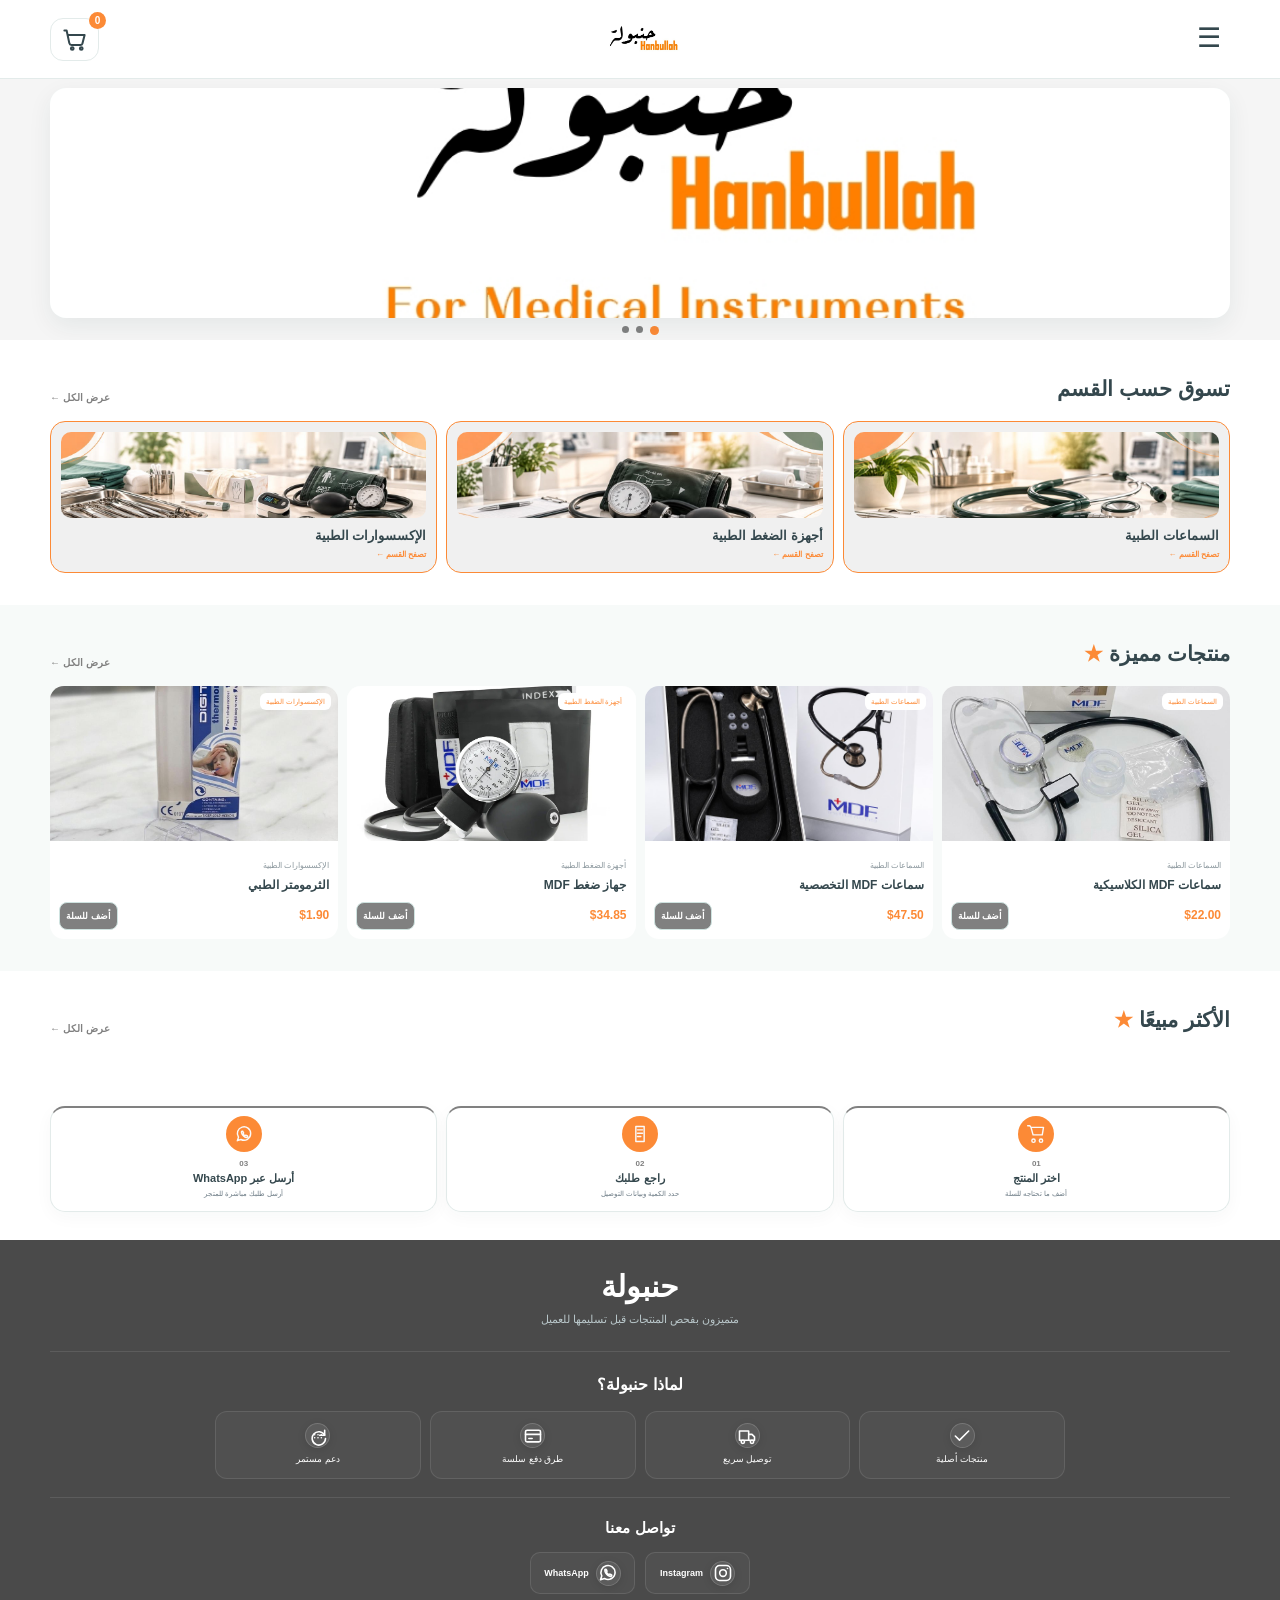
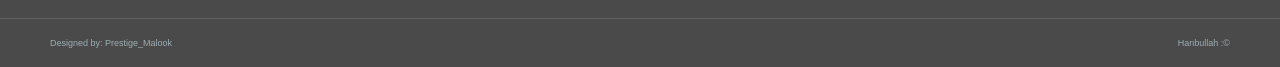
==== commit 3a53c12a: "Update index.html" ====
--- a/index.html
+++ b/index.html
@@ -55,7 +55,18 @@
  <div class="section-head"><h2>منتجات مميزة <span>★</span></h2><a href="categories.html">عرض الكل ←</a></div>
  <div id="featuredGrid" class="product-grid"></div>
 </div></section>
+<!-- الأكثر مبيعًا -->
+<section class="section best-sellers">
+  <div class="container">
+    <div class="section-head">
+      <h2>الأكثر مبيعًا <span>★</span></h2>
+      <a href="products.html">عرض الكل ←</a>
+    </div>
 
+    <div id="bestSellerGrid" class="product-grid"></div>
+  </div>
+</section>
+      
 <section class="steps" aria-label="طريقة الطلب">
   <div class="container">
     <div class="steps-grid">
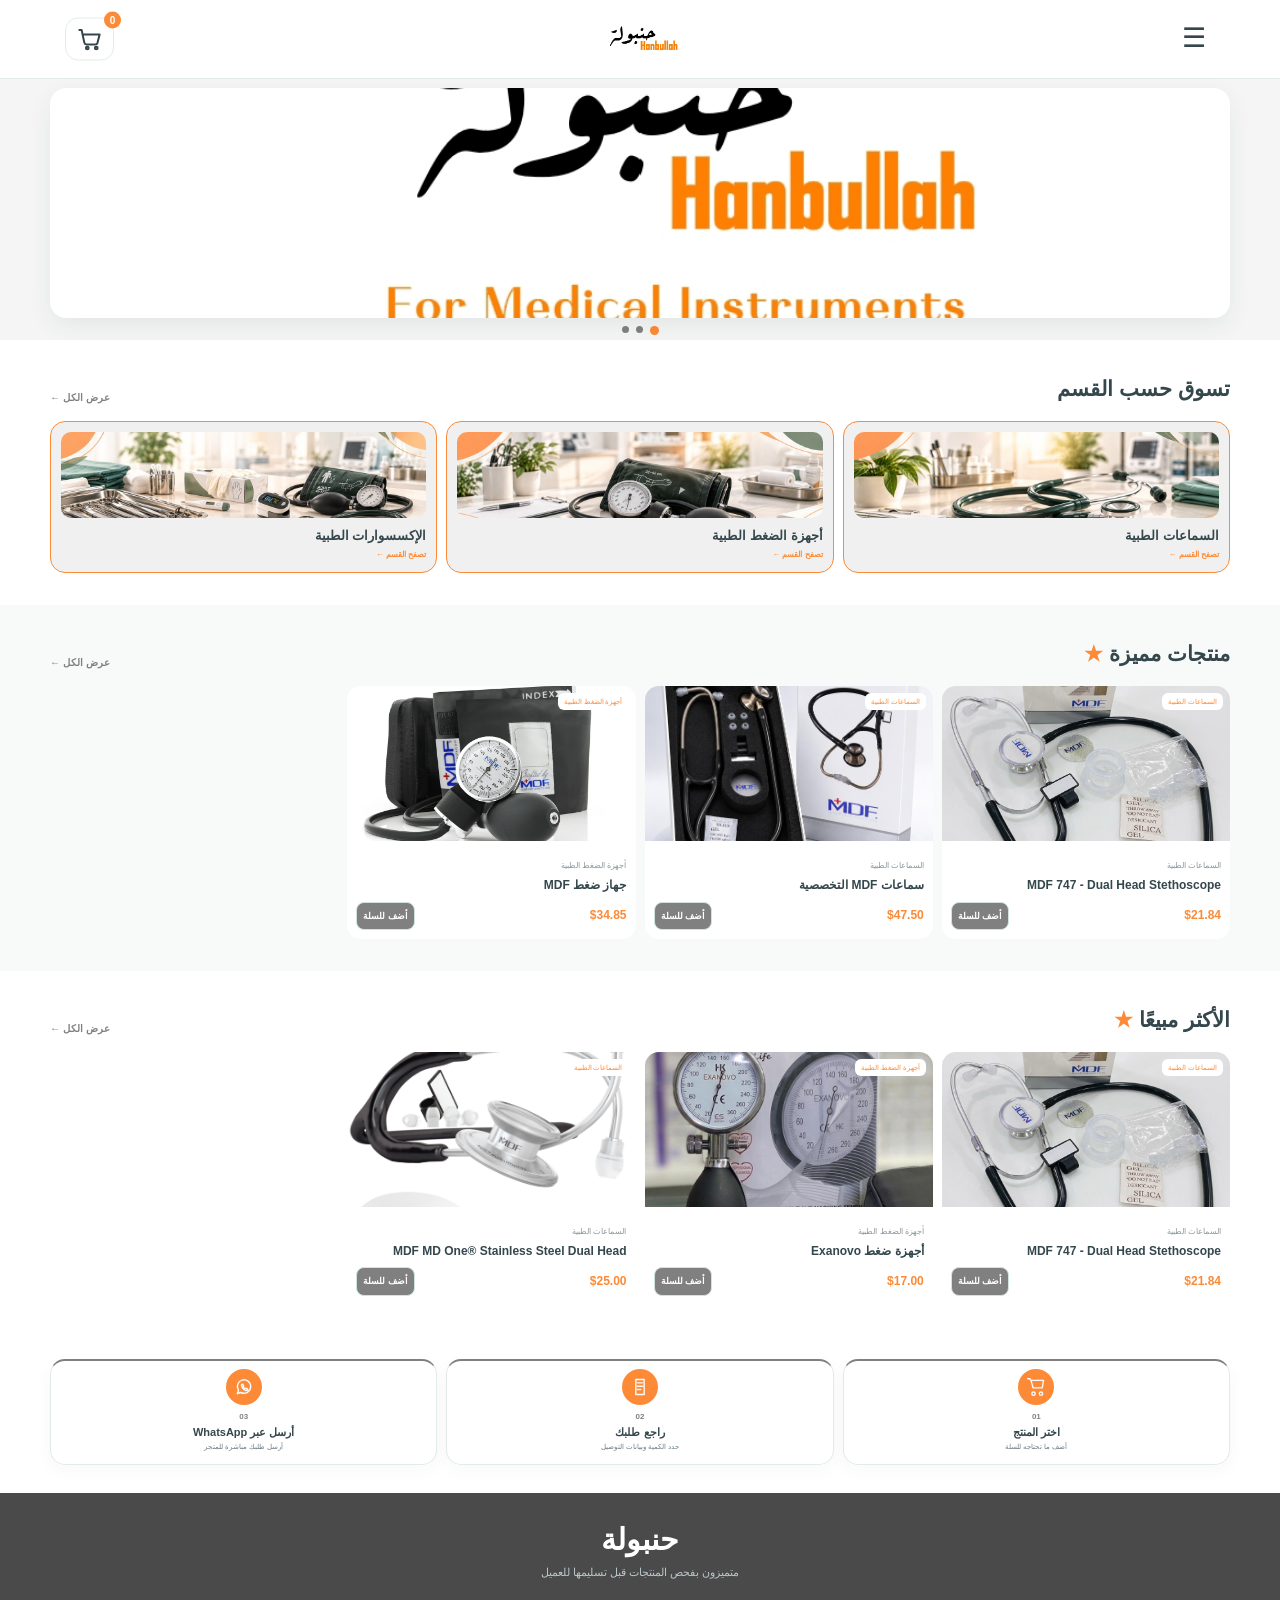
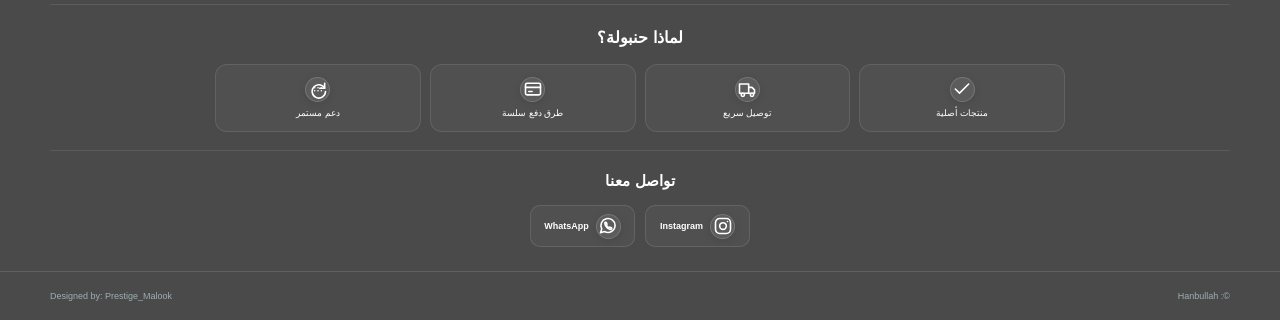
==== commit d155af44: "Update index.html" ====
--- a/index.html
+++ b/index.html
@@ -9,7 +9,7 @@
 <header class="site-header">
   <div class="container header-row">
     <button class="menu-btn" id="mobileMenuBtn" aria-label="فتح القائمة" aria-expanded="false" type="button">☰</button>
-    <a class="brand" href="index.html" aria-label="حنبولة">
+    <a class="brand" href="" aria-label="حنبولة">
       <strong></strong>
       <div class="header-logo">
     <img src="images/logo.jpg" alt="حنبولة">
@@ -52,7 +52,7 @@
 </div></section>
 
 <section class="section featured"><div class="container">
- <div class="section-head"><h2>منتجات مميزة <span>★</span></h2><a href="categories.html">عرض الكل ←</a></div>
+ <div class="section-head"><h2>منتجات مميزة <span>★</span></h2><a href="products.html">عرض الكل ←</a></div>
  <div id="featuredGrid" class="product-grid"></div>
 </div></section>
 <!-- الأكثر مبيعًا -->
--- a/css/style.css
+++ b/css/style.css
@@ -16,7 +16,7 @@
 
 /* ===== v4 requested refinements ===== */
 .header-row{direction:rtl}
-.menu-btn{order:1;width:42px;height:42px;color:#17212b;display:grid;place-items:center}
+.menu-btn{order:1;width:48px;height:48px;color:#17212b;display:grid;place-items:center}
 .brand{order:2;position:absolute;left:50%;transform:translateX(-50%);top:7px;width:max-content;max-width:58%;text-align:center;padding:0}
 .cart{order:3}
 .brand strong{display:block;font-size:22px;line-height:1.05}
@@ -114,7 +114,7 @@
   .brand-logo{font-size:11px;margin-top:6px}
   .brand-logo b{width:22px;height:22px;font-size:12px}
   .cart{padding:6px 9px}
-  .menu-btn{width:42px;height:42px}
+  .menu-btn{width:48px;height:48px}
   nav.open{box-shadow:0 8px 16px rgba(0,0,0,.06)}
   .nav-inner{gap:18px;padding:0 15px 8px}
   .nav a{font-size:11px}
@@ -1002,3 +1002,44 @@
   color:#ffffff;
 }
 
+.header-row{
+  direction:rtl;
+  position:relative;
+}
+
+.menu-btn{
+  position:absolute;
+  top:50%;
+  right:15px;
+  transform:translateY(-50%);
+  width:42px;
+  height:42px;
+  border:0;
+  background:transparent;
+  padding:7px;
+  display:flex;
+  flex-direction:column;
+  justify-content:center;
+  align-items:center;
+  gap:5px;
+  z-index:200;
+}
+
+.cart{
+  position:absolute;
+  top:50%;
+  left:15px;
+  transform:translateY(-50%);
+  z-index:200;
+}
+
+.brand{
+  position:absolute;
+  left:50%;
+  top:4px;
+  transform:translateX(-50%);
+}
+
+#mainNav.open .nav-inner{
+  top:30px;
+}
